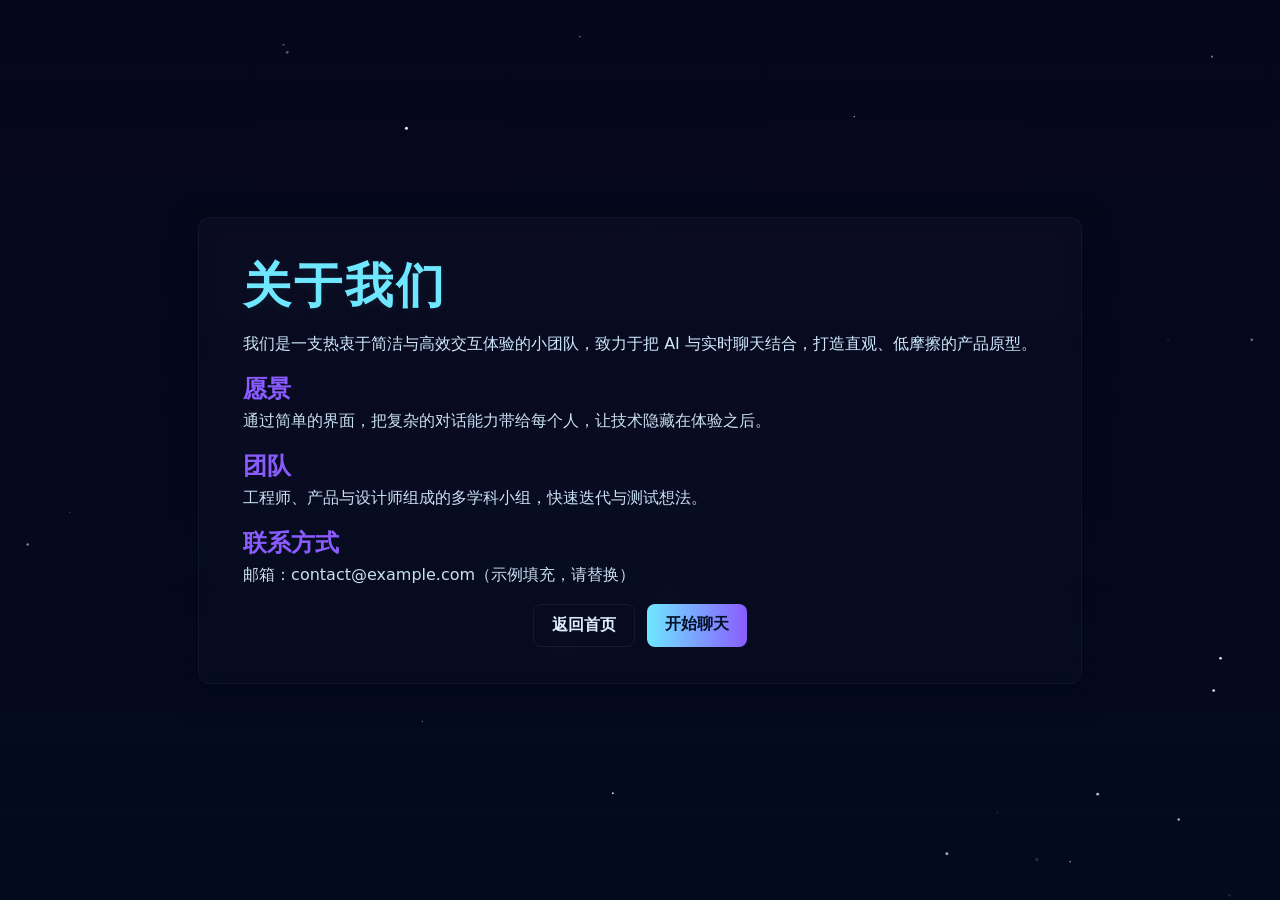
==== templates/about.html @ 812bacf8 "2 commit" ====
<!doctype html>
<html lang="zh-cn">
  <head>
    <meta charset="utf-8">
    <meta name="viewport" content="width=device-width,initial-scale=1">
    <title>关于我们 - 智聊</title>
    <link rel="stylesheet" href="/static/main.css">
  </head>
  <body>
    <canvas id="starfield"></canvas>
    <main class="hero about">
      <div class="card">
        <h1 class="logo">关于我们</h1>
        <p class="lead">我们是一支热衷于简洁与高效交互体验的小团队，致力于把 AI 与实时聊天结合，打造直观、低摩擦的产品原型。</p>
        <section class="content">
          <h2>愿景</h2>
          <p>通过简单的界面，把复杂的对话能力带给每个人，让技术隐藏在体验之后。</p>
          <h2>团队</h2>
          <p>工程师、产品与设计师组成的多学科小组，快速迭代与测试想法。</p>
          <h2>联系方式</h2>
          <p>邮箱：contact@example.com（示例填充，请替换）</p>
        </section>
        <div class="actions">
          <a class="btn ghost" href="/">返回首页</a>
          <a class="btn primary" href="/chat">开始聊天</a>
        </div>
      </div>
    </main>
    <script src="/static/main.js" defer></script>
  </body>
</html>
---- static/main.css ----
:root{
  --bg1: #05031a;
  --bg2: #07102a;
  --glass: rgba(255,255,255,0.06);
  --accent: #6ee7ff;
  --accent-2: #8a5cff;
}
*{box-sizing:border-box}
html,body{height:100%}
body{
  margin:0;
  font-family: Inter, system-ui, -apple-system, "Segoe UI", Roboto, "Helvetica Neue", Arial;
  background: linear-gradient(180deg,var(--bg1),var(--bg2));
  color:#dfefff;
  overflow:hidden;
}
canvas#starfield{position:fixed;inset:0;z-index:0;display:block}
.hero{position:relative;z-index:2;min-height:100vh;display:flex;align-items:center;justify-content:center;flex-direction:column;padding:32px}
.card{backdrop-filter: blur(8px);background:linear-gradient(180deg, rgba(255,255,255,0.02), rgba(255,255,255,0.01));border:1px solid rgba(255,255,255,0.04);padding:36px 44px;border-radius:12px;box-shadow:0 8px 30px rgba(2,6,23,0.6);text-align:center;max-width:760px}
.logo{font-size:48px;margin:0 0 8px 0;letter-spacing:0.06em;color:var(--accent);text-shadow:0 2px 10px rgba(110,231,255,0.08)}
.tag{margin:0 0 20px 0;color:#a9c7df}
.actions{display:flex;gap:12px;justify-content:center;margin-top:18px}
.btn{display:inline-block;padding:10px 18px;border-radius:8px;text-decoration:none;font-weight:600}
.btn.primary{background:linear-gradient(90deg,var(--accent),var(--accent-2));color:#021026}
.btn.ghost{background:transparent;border:1px solid rgba(255,255,255,0.06);color:#dfefff}
.note{margin-top:18px;color:#99b2d0;font-size:13px}
/* About adjustments */
.hero.about .card{max-width:900px;text-align:left}
.lead{color:#cfe8ff}
.content h2{margin:18px 0 6px;color:var(--accent-2)}
.content p{margin:0 0 12px;color:#c9dff3}

/* Responsive */
@media (max-width:520px){
  .card{padding:20px;border-radius:10px}
  .logo{font-size:34px}
  .actions{flex-direction:column}
}
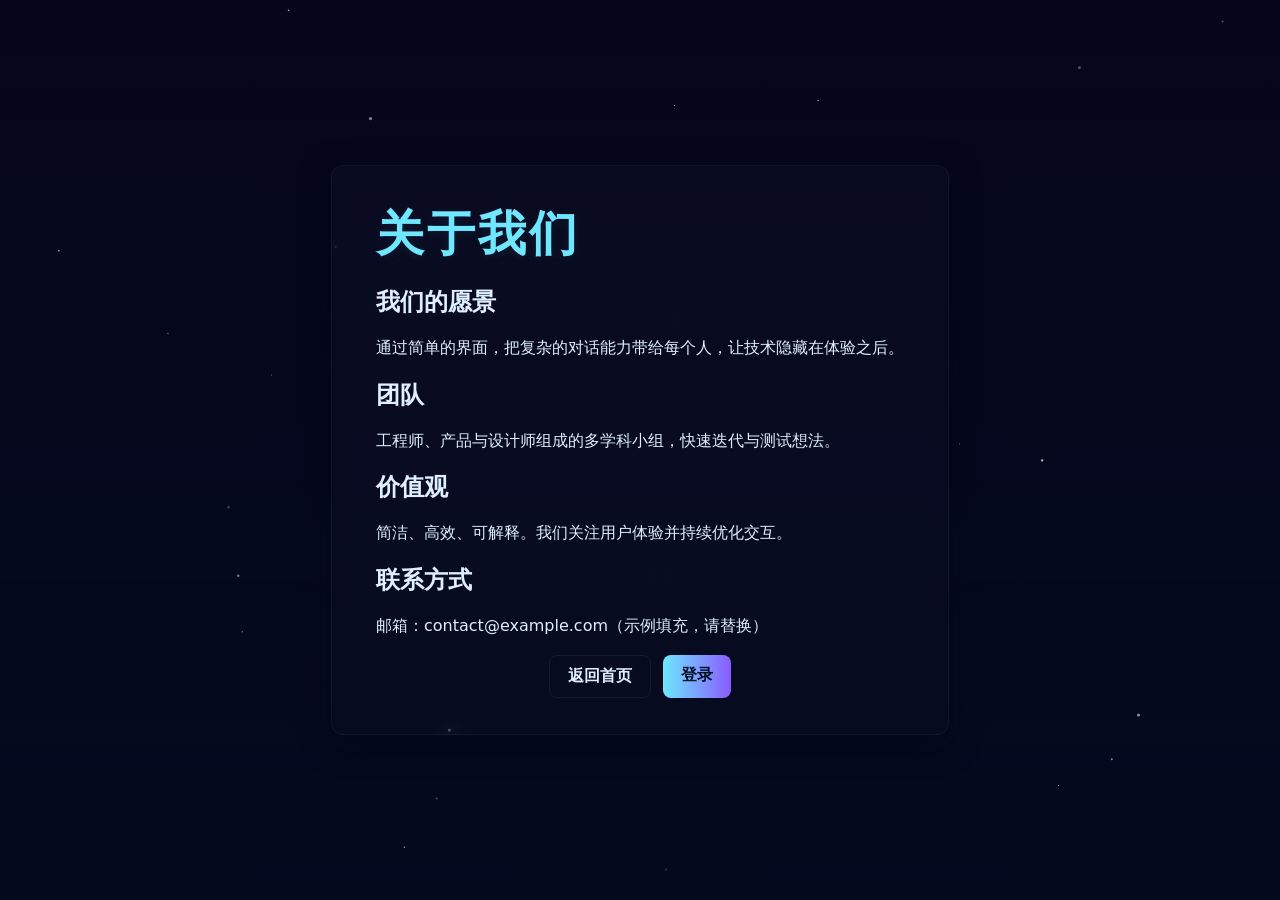
==== commit 10b5b29b: "3 commit" ====
--- a/templates/about.html
+++ b/templates/about.html
@@ -9,23 +9,33 @@
   <body>
     <canvas id="starfield"></canvas>
     <main class="hero about">
-      <div class="card">
+      <div class="card about-scroll">
         <h1 class="logo">关于我们</h1>
-        <p class="lead">我们是一支热衷于简洁与高效交互体验的小团队，致力于把 AI 与实时聊天结合，打造直观、低摩擦的产品原型。</p>
-        <section class="content">
-          <h2>愿景</h2>
-          <p>通过简单的界面，把复杂的对话能力带给每个人，让技术隐藏在体验之后。</p>
-          <h2>团队</h2>
-          <p>工程师、产品与设计师组成的多学科小组，快速迭代与测试想法。</p>
-          <h2>联系方式</h2>
-          <p>邮箱：contact@example.com（示例填充，请替换）</p>
-        </section>
+        <div class="about-sections">
+          <section class="reveal">
+            <h2>我们的愿景</h2>
+            <p>通过简单的界面，把复杂的对话能力带给每个人，让技术隐藏在体验之后。</p>
+          </section>
+          <section class="reveal">
+            <h2>团队</h2>
+            <p>工程师、产品与设计师组成的多学科小组，快速迭代与测试想法。</p>
+          </section>
+          <section class="reveal">
+            <h2>价值观</h2>
+            <p>简洁、高效、可解释。我们关注用户体验并持续优化交互。</p>
+          </section>
+          <section class="reveal">
+            <h2>联系方式</h2>
+            <p>邮箱：contact@example.com（示例填充，请替换）</p>
+          </section>
+        </div>
         <div class="actions">
           <a class="btn ghost" href="/">返回首页</a>
-          <a class="btn primary" href="/chat">开始聊天</a>
+          <a class="btn primary" href="/login">登录</a>
         </div>
       </div>
     </main>
     <script src="/static/main.js" defer></script>
+    <script src="/static/ui.js" defer></script>
   </body>
 </html>
--- a/static/main.css
+++ b/static/main.css
@@ -36,3 +36,33 @@
   .logo{font-size:34px}
   .actions{flex-direction:column}
 }
+
+/* auth form alignment */
+.auth-form{display:flex;flex-direction:column;gap:10px;align-items:stretch}
+.auth-form label{font-size:13px;color:var(--accent-2);}
+.auth-form input{padding:10px;border-radius:8px;border:1px solid rgba(255,255,255,0.06);background:transparent;color:inherit}
+.auth-form .btn{align-self:center}
+
+/* button press animation */
+.btn{transition:transform .12s ease, box-shadow .12s ease}
+.btn.pressed{transform:translateY(2px) scale(.995);box-shadow:0 2px 6px rgba(0,0,0,0.2) inset}
+
+/* pending badge */
+#pending-count{font-weight:700}
+
+/* Users management styles */
+.users-grid{display:grid;grid-template-columns:1fr 1fr 380px;gap:22px;margin-top:20px}
+.panel{background:linear-gradient(180deg, rgba(255,255,255,0.02), rgba(255,255,255,0.01));padding:18px;border-radius:12px;border:1px solid rgba(255,255,255,0.03)}
+.panel h3{margin:0 0 10px 0;font-size:17px}
+.badge{background:#ffdd57;color:#092; padding:4px 10px;border-radius:14px;font-weight:700;margin-left:8px}
+.list{display:flex;flex-direction:column;gap:12px;max-height:380px;overflow:auto;padding-right:6px}
+.user-item{display:flex;justify-content:space-between;align-items:center;padding:12px;border-radius:10px;background:rgba(255,255,255,0.01);border:1px solid rgba(255,255,255,0.02)}
+.user-item.small{padding:8px}
+.user-info .uname{font-weight:700}
+.user-info .meta{font-size:13px;color:var(--muted)}
+.admin-tag{color:var(--accent);font-weight:700;margin-left:8px}
+.create-form{display:flex;flex-direction:column;gap:10px}
+.create-form input{padding:10px;border-radius:10px;border:1px solid rgba(255,255,255,0.04);background:transparent;color:inherit}
+.empty{color:var(--muted);padding:8px}
+
+@media (max-width:1200px){.users-grid{grid-template-columns:1fr;}}
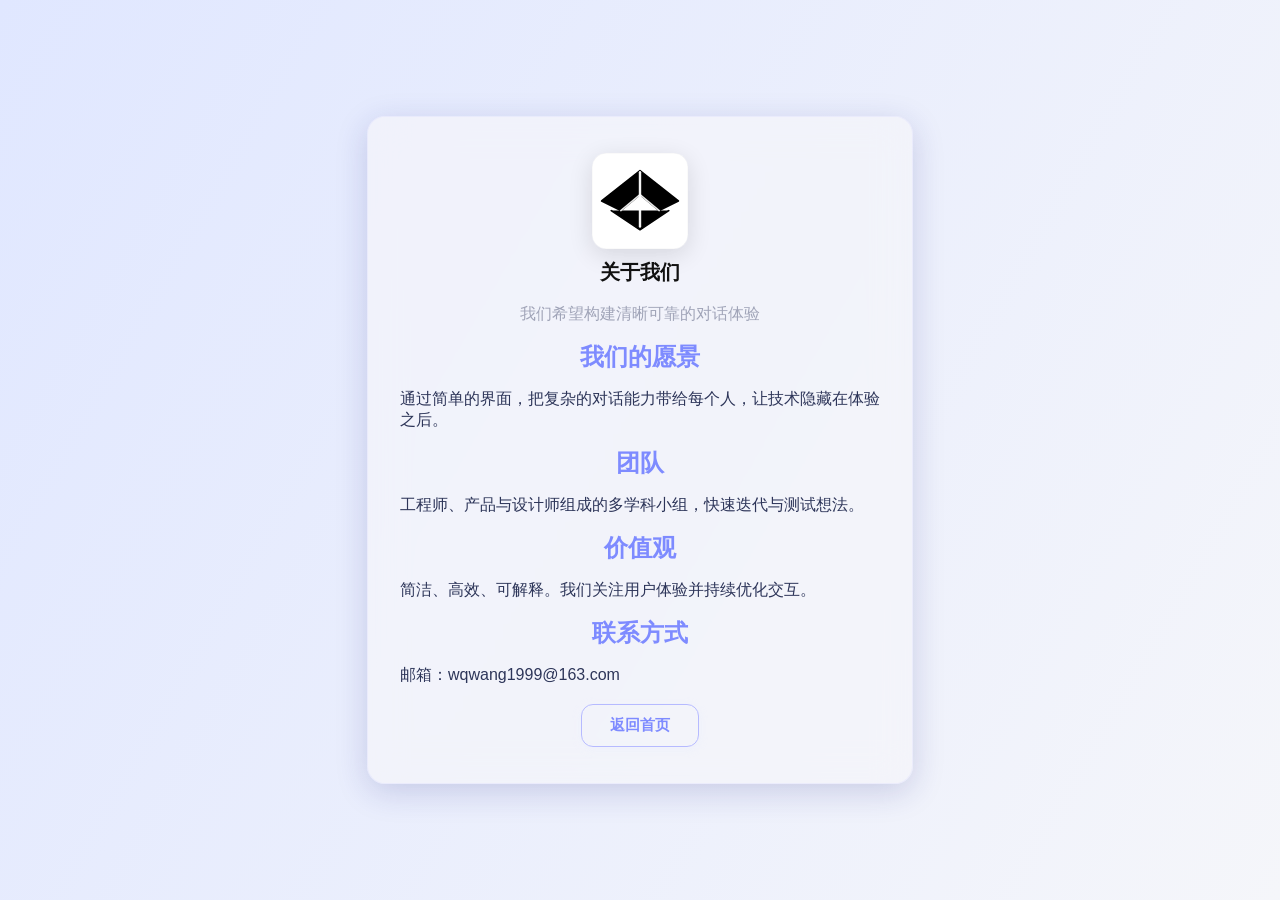
==== commit ac163c4a: "4" ====
--- a/templates/about.html
+++ b/templates/about.html
@@ -5,37 +5,41 @@
     <meta name="viewport" content="width=device-width,initial-scale=1">
     <title>关于我们 - 智聊</title>
     <link rel="stylesheet" href="/static/main.css">
+  <body>
   </head>
   <body>
-    <canvas id="starfield"></canvas>
-    <main class="hero about">
-      <div class="card about-scroll">
-        <h1 class="logo">关于我们</h1>
-        <div class="about-sections">
-          <section class="reveal">
-            <h2>我们的愿景</h2>
-            <p>通过简单的界面，把复杂的对话能力带给每个人，让技术隐藏在体验之后。</p>
-          </section>
-          <section class="reveal">
-            <h2>团队</h2>
-            <p>工程师、产品与设计师组成的多学科小组，快速迭代与测试想法。</p>
-          </section>
-          <section class="reveal">
-            <h2>价值观</h2>
-            <p>简洁、高效、可解释。我们关注用户体验并持续优化交互。</p>
-          </section>
-          <section class="reveal">
-            <h2>联系方式</h2>
-            <p>邮箱：contact@example.com（示例填充，请替换）</p>
-          </section>
-        </div>
-        <div class="actions">
-          <a class="btn ghost" href="/">返回首页</a>
-          <a class="btn primary" href="/login">登录</a>
+    <div class="shell">
+      <div class="card">
+        <div class="inner">
+          <div class="brand">
+            <img src="/static/logo.svg" alt="智聊">
+            <div class="title">关于我们</div>
+          </div>
+          <p class="tag">我们希望构建清晰可靠的对话体验</p>
+          <div class="about-sections" style="width:100%">
+            <section>
+              <h2>我们的愿景</h2>
+              <p>通过简单的界面，把复杂的对话能力带给每个人，让技术隐藏在体验之后。</p>
+            </section>
+            <section>
+              <h2>团队</h2>
+              <p>工程师、产品与设计师组成的多学科小组，快速迭代与测试想法。</p>
+            </section>
+            <section>
+              <h2>价值观</h2>
+              <p>简洁、高效、可解释。我们关注用户体验并持续优化交互。</p>
+            </section>
+            <section>
+              <h2>联系方式</h2>
+              <p>邮箱：wqwang1999@163.com</p>
+            </section>
+          </div>
+          <div class="actions">
+            <a class="btn ghost" href="/">返回首页</a>
+          </div>
         </div>
       </div>
-    </main>
-    <script src="/static/main.js" defer></script>
+    </div>
     <script src="/static/ui.js" defer></script>
   </body>
 </html>
--- a/static/main.css
+++ b/static/main.css
@@ -1,68 +1,166 @@
-:root{
-  --bg1: #05031a;
-  --bg2: #07102a;
-  --glass: rgba(255,255,255,0.06);
-  --accent: #6ee7ff;
-  --accent-2: #8a5cff;
-}
-*{box-sizing:border-box}
-html,body{height:100%}
-body{
-  margin:0;
-  font-family: Inter, system-ui, -apple-system, "Segoe UI", Roboto, "Helvetica Neue", Arial;
-  background: linear-gradient(180deg,var(--bg1),var(--bg2));
-  color:#dfefff;
-  overflow:hidden;
-}
-canvas#starfield{position:fixed;inset:0;z-index:0;display:block}
-.hero{position:relative;z-index:2;min-height:100vh;display:flex;align-items:center;justify-content:center;flex-direction:column;padding:32px}
-.card{backdrop-filter: blur(8px);background:linear-gradient(180deg, rgba(255,255,255,0.02), rgba(255,255,255,0.01));border:1px solid rgba(255,255,255,0.04);padding:36px 44px;border-radius:12px;box-shadow:0 8px 30px rgba(2,6,23,0.6);text-align:center;max-width:760px}
-.logo{font-size:48px;margin:0 0 8px 0;letter-spacing:0.06em;color:var(--accent);text-shadow:0 2px 10px rgba(110,231,255,0.08)}
-.tag{margin:0 0 20px 0;color:#a9c7df}
-.actions{display:flex;gap:12px;justify-content:center;margin-top:18px}
-.btn{display:inline-block;padding:10px 18px;border-radius:8px;text-decoration:none;font-weight:600}
-.btn.primary{background:linear-gradient(90deg,var(--accent),var(--accent-2));color:#021026}
-.btn.ghost{background:transparent;border:1px solid rgba(255,255,255,0.06);color:#dfefff}
-.note{margin-top:18px;color:#99b2d0;font-size:13px}
-/* About adjustments */
-.hero.about .card{max-width:900px;text-align:left}
-.lead{color:#cfe8ff}
-.content h2{margin:18px 0 6px;color:var(--accent-2)}
-.content p{margin:0 0 12px;color:#c9dff3}
 
-/* Responsive */
-@media (max-width:520px){
-  .card{padding:20px;border-radius:10px}
-  .logo{font-size:34px}
-  .actions{flex-direction:column}
+/* 全新灰白/淡紫蓝毛玻璃UI */
+:root {
+  --main-bg: #f5f6fa;
+  --glass-bg: rgba(245,246,250,0.7);
+  --glass-blur: 18px;
+  --primary: #b6baff;
+  --primary-dark: #7e8bff;
+  --accent: #e0e7ff;
+  --text: #2d3559;
+  --muted: #a0a4b8;
+  --btn-grad-1: #b6baff;
+  --btn-grad-2: #e0e7ff;
+  --btn-grad-3: #c9e7ff;
+  --radius: 18px;
+  --shadow: 0 8px 32px 0 rgba(31,38,135,0.18);
 }
 
-/* auth form alignment */
-.auth-form{display:flex;flex-direction:column;gap:10px;align-items:stretch}
-.auth-form label{font-size:13px;color:var(--accent-2);}
-.auth-form input{padding:10px;border-radius:8px;border:1px solid rgba(255,255,255,0.06);background:transparent;color:inherit}
-.auth-form .btn{align-self:center}
+html, body {
+  height: 100%;
+  margin: 0;
+  padding: 0;
+  font-family: 'Segoe UI', 'Inter', Arial, sans-serif;
+  background: linear-gradient(120deg, #e0e7ff 0%, #f5f6fa 100%);
+  color: var(--text);
+}
 
-/* button press animation */
-.btn{transition:transform .12s ease, box-shadow .12s ease}
-.btn.pressed{transform:translateY(2px) scale(.995);box-shadow:0 2px 6px rgba(0,0,0,0.2) inset}
+/* 去除所有链接下划线，链接继承颜色以配合按钮样式 */
+a, a:visited, a:active, a:hover {
+  text-decoration: none;
+  color: inherit;
+}
+body, .shell {
+  min-height: 100vh;
+  display: flex;
+  flex-direction: column;
+  align-items: center;
+  justify-content: center;
+}
 
-/* pending badge */
-#pending-count{font-weight:700}
+.card {
+  background: var(--glass-bg);
+  box-shadow: var(--shadow);
+  border-radius: var(--radius);
+  padding: 36px 32px;
+  max-width: 480px;
+  width: 100%;
+  margin: 32px auto;
+  backdrop-filter: blur(var(--glass-blur));
+  -webkit-backdrop-filter: blur(var(--glass-blur));
+  border: 1.5px solid rgba(200,200,255,0.18);
+  display: flex;
+  flex-direction: column;
+  align-items: center;
+}
 
-/* Users management styles */
-.users-grid{display:grid;grid-template-columns:1fr 1fr 380px;gap:22px;margin-top:20px}
-.panel{background:linear-gradient(180deg, rgba(255,255,255,0.02), rgba(255,255,255,0.01));padding:18px;border-radius:12px;border:1px solid rgba(255,255,255,0.03)}
-.panel h3{margin:0 0 10px 0;font-size:17px}
-.badge{background:#ffdd57;color:#092; padding:4px 10px;border-radius:14px;font-weight:700;margin-left:8px}
-.list{display:flex;flex-direction:column;gap:12px;max-height:380px;overflow:auto;padding-right:6px}
-.user-item{display:flex;justify-content:space-between;align-items:center;padding:12px;border-radius:10px;background:rgba(255,255,255,0.01);border:1px solid rgba(255,255,255,0.02)}
-.user-item.small{padding:8px}
-.user-info .uname{font-weight:700}
-.user-info .meta{font-size:13px;color:var(--muted)}
-.admin-tag{color:var(--accent);font-weight:700;margin-left:8px}
-.create-form{display:flex;flex-direction:column;gap:10px}
-.create-form input{padding:10px;border-radius:10px;border:1px solid rgba(255,255,255,0.04);background:transparent;color:inherit}
-.empty{color:var(--muted);padding:8px}
+.brand {
+  display: flex;
+  flex-direction: column;
+  align-items: center;
+  margin-bottom: 18px;
+}
+.brand img {
+  width: 96px;
+  height: 96px;
+  border-radius: 14px;
+  box-shadow: 0 6px 24px rgba(0,0,0,0.12);
+}
+.brand .title {
+  font-size: 20px;
+  font-weight: 800;
+  color: #111111;
+  margin-top: 10px;
+}
 
-@media (max-width:1200px){.users-grid{grid-template-columns:1fr;}}
+.card h1, .card h2 {
+  margin: 0 0 12px 0;
+  color: var(--primary-dark);
+  text-align: center;
+}
+
+.tag, .meta, .empty {
+  color: var(--muted);
+  text-align: center;
+}
+
+/* 按钮样式 */
+.actions {
+  display: flex;
+  gap: 16px;
+  justify-content: center;
+  margin-top: 18px;
+}
+.btn {
+  border-radius: 12px;
+  padding: 12px 28px;
+  font-size: 15px;
+  line-height: 1.1;
+  font-weight: 700;
+  border: none;
+  cursor: pointer;
+  display: inline-flex;
+  align-items: center;
+  justify-content: center;
+  text-align: center;
+  vertical-align: middle;
+  -webkit-appearance: none;
+  appearance: none;
+  background: linear-gradient(90deg, var(--btn-grad-1), var(--btn-grad-2), var(--btn-grad-3));
+  color: #3a3a5a;
+  box-shadow: 0 2px 8px #e0e7ff40;
+  transition: background 0.2s, box-shadow 0.2s, transform 0.1s;
+}
+.btn:active {
+  transform: translateY(2px) scale(0.98);
+  box-shadow: 0 1px 4px #e0e7ff30;
+}
+.btn.ghost {
+  background: transparent;
+  border: 1.5px solid var(--primary);
+  color: var(--primary-dark);
+}
+
+/* 表单样式 */
+.auth-form, .create-form {
+  width: 100%;
+  max-width: 340px;
+  display: flex;
+  flex-direction: column;
+  gap: 16px;
+  margin: 0 auto;
+}
+.auth-form label {
+  font-size: 13px;
+  color: var(--primary-dark);
+}
+.auth-form input, .auth-form textarea, .create-form input {
+  padding: 12px;
+  border-radius: 10px;
+  border: 1px solid #e0e7ff;
+  background: rgba(255,255,255,0.7);
+  color: var(--text);
+  font-size: 15px;
+}
+
+/* 隐藏用户管理相关（仅admin显示，见后端控制） */
+.users-grid, .user-item, .users-panel {
+  display: none !important;
+}
+
+/* 响应式 */
+@media (max-width: 600px) {
+  .card {
+    padding: 18px 6px;
+    border-radius: 12px;
+    max-width: 98vw;
+  }
+  .brand img {
+    width: 40px;
+    height: 40px;
+  }
+  .auth-form, .create-form {
+    max-width: 98vw;
+  }
+}
+
